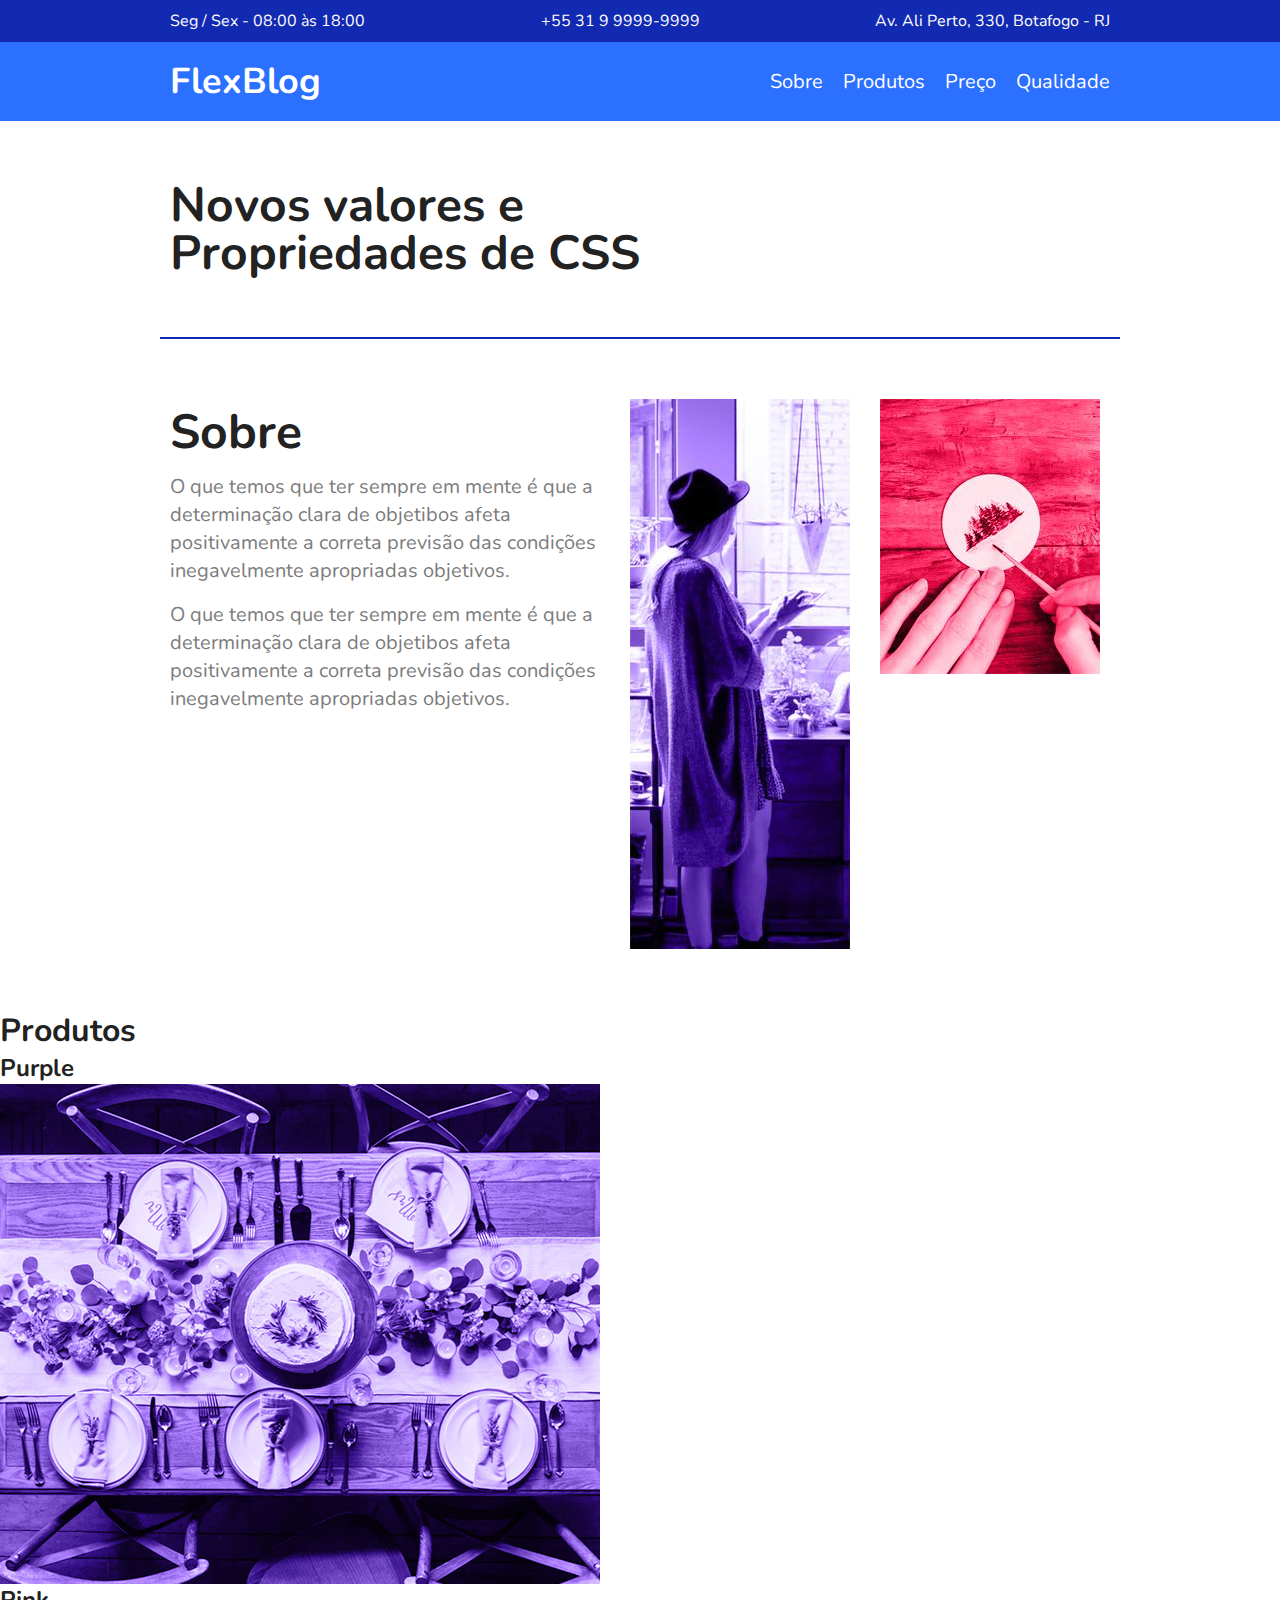
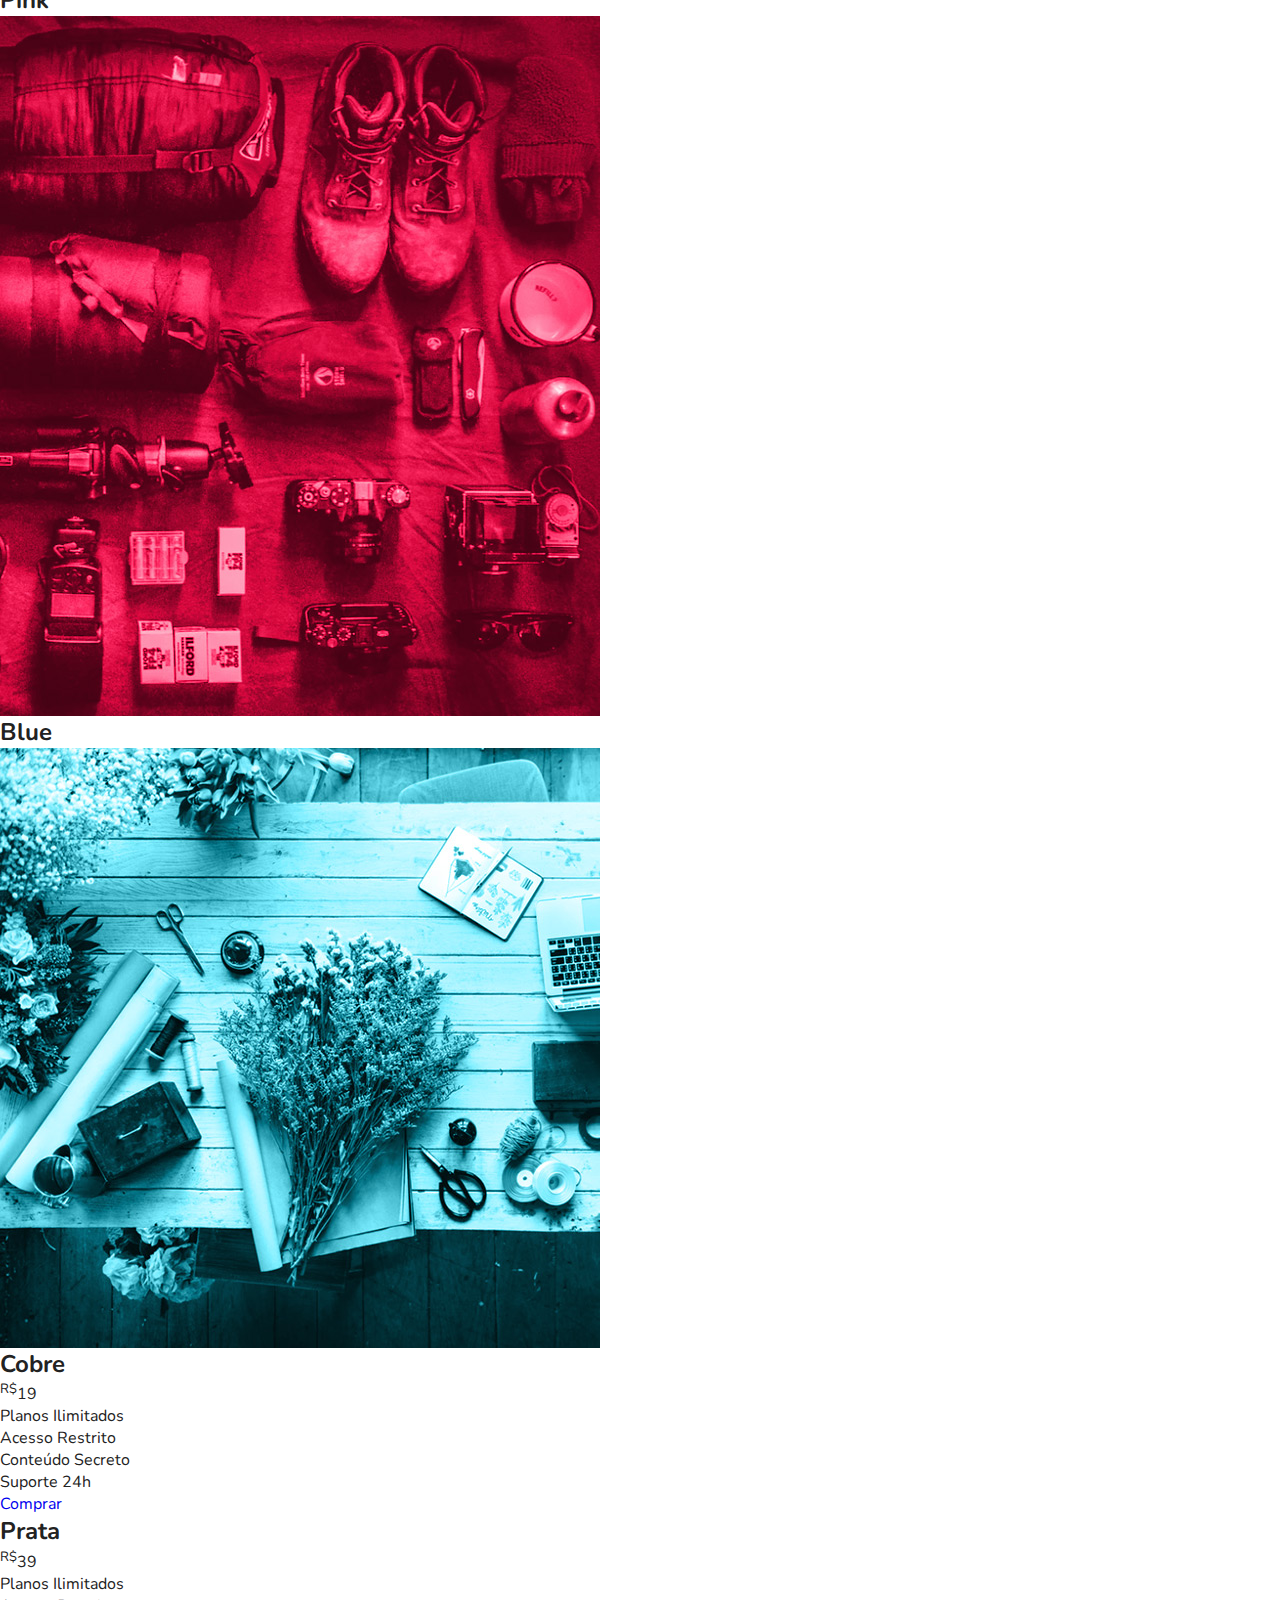
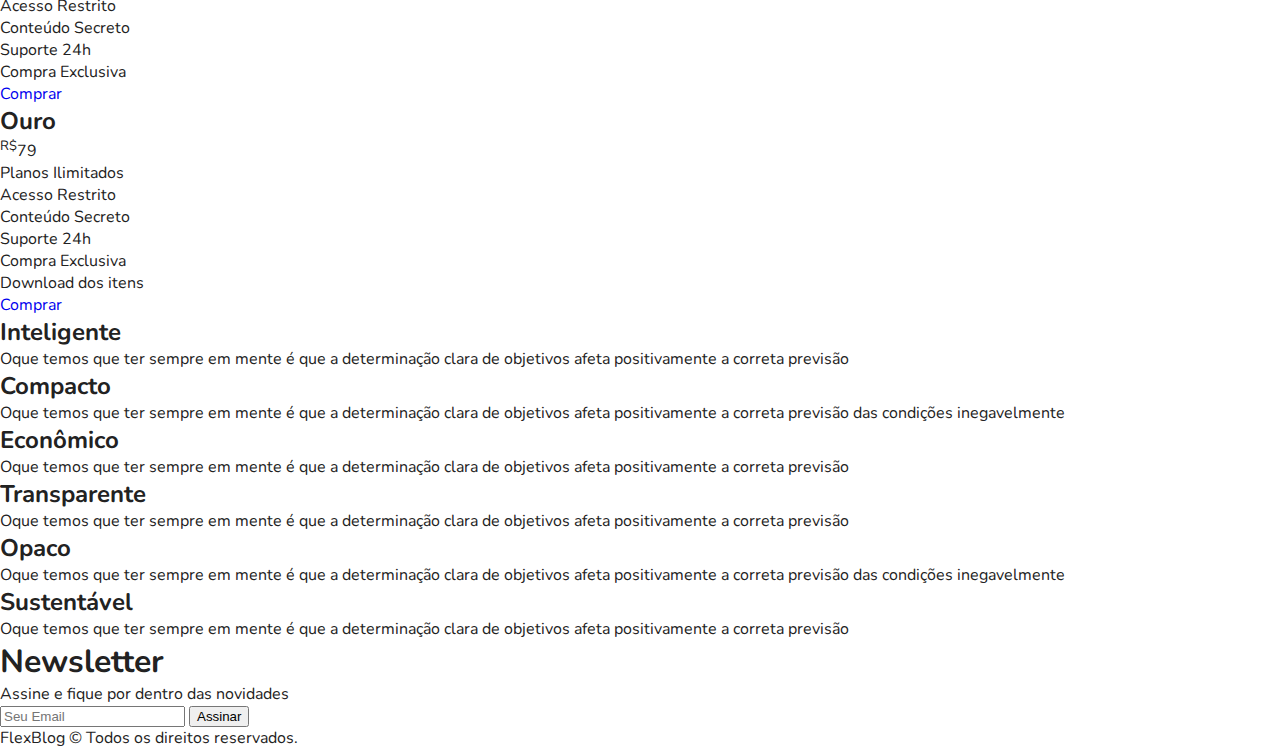
==== flexblog/index.html @ 92fe11e0 "sobre finalizado" ====
<!DOCTYPE html>
<html lang="pt-br">
<head>
  <meta charset="UTF-8">
  <meta name="viewport" content="width=device-width, initial-scale=1.0">
  <title>Flexblog</title>
  <link rel="stylesheet" href="./style.css">
  <link rel="preconnect" href="https://fonts.googleapis.com">
  <link rel="preconnect" href="https://fonts.gstatic.com" crossorigin>
  <link href="https://fonts.googleapis.com/css2?family=Nunito:ital,wght@0,200..1000;1,200..1000&display=swap" rel="stylesheet">
</head>
<body>
  <div class="superinfo-bg">
    <div class="superinfo">
      <p>Seg / Sex - 08:00 às 18:00</p>
      <a href="tel:+55 31 9 9999-9999">+55 31 9 9999-9999</a>
      <p>Av. Ali Perto, 330, Botafogo - RJ</p>
    </div>
  </div>

  <header class="menu-bg">
    <div class="menu">
      <div class="menu-logo">
        <a href="./index.html">FlexBlog</a>
      </div>
      <nav class="menu-nav">
        <ul>
          <li><a href="#sobre">Sobre</a></li>
          <li><a href="#produtos">Produtos</a></li>
          <li><a href="#preco">Preço</a></li>
          <li><a href="#qualidade">Qualidade</a></li>
        </ul>
      </nav>
    </div>
  </header>

  <h1 class="introducao">Novos valores e <br>Propriedades de CSS</h1>

  <section class="sobre" id="sobre">
    <div class="sobre-info">
      <h1>Sobre</h1>
      <p>O que temos que ter sempre em mente é que a determinação clara de objetibos afeta positivamente a correta previsão das condições inegavelmente apropriadas objetivos.</p>
      <p>O que temos que ter sempre em mente é que a determinação clara de objetibos afeta positivamente a correta previsão das condições inegavelmente apropriadas objetivos.</p>
    </div>
    <div class="sobre-img">
      <img src="./img/sobre1.jpg" alt="Sobre 1">
    </div>
    <div class="sobre-img">
      <img src="./img/sobre2.jpg" alt="Sobre 2">
    </div>
  </section>

  <section class="produtos" id="produtos">
    <h1>Produtos</h1>
    <div class="produtos-container">
      <div class="produtos-item purple">
        <h2>Purple</h2>
        <img src="./img/produtos1.jpg" alt="produtos 1">
      </div>
      <div class="produtos-item pink">
        <h2>Pink</h2>
        <img src="./img/produtos2.jpg" alt="produtos 2">
      </div>
      <div class="produtos-item plue">
        <h2>Blue</h2>
        <img src="./img/produtos3.jpg" alt="produtos 3">
      </div>
    </div>
  </section>

  <section class="preco" id="preco">
    <div class="preco-item">
      <h2>Cobre</h2>
      <span><sup>R$</sup>19</span>
      <ul>
        <li>Planos Ilimitados</li>
        <li>Acesso Restrito</li>
        <li>Conteúdo Secreto</li>
        <li>Suporte 24h</li>
      </ul>
      <a href="#">Comprar</a>
    </div>
      <h2>Prata</h2>
      <span><sup>R$</sup>39</span>
      <ul>
        <li>Planos Ilimitados</li>
        <li>Acesso Restrito</li>
        <li>Conteúdo Secreto</li>
        <li>Suporte 24h</li>
        <li>Compra Exclusiva</li>
      </ul>
      <a href="#">Comprar</a>
    </div>
      <h2>Ouro</h2>
      <span><sup>R$</sup>79</span>
      <ul>
        <li>Planos Ilimitados</li>
        <li>Acesso Restrito</li>
        <li>Conteúdo Secreto</li>
        <li>Suporte 24h</li>
        <li>Compra Exclusiva</li>
        <li>Download dos itens</li>
      </ul>
      <a href="#">Comprar</a>
    </div>
  </section>

  <section class="qualidade" id="qalidade">
    <div class="qualidade-item">
      <h2>Inteligente</h2>
      <p>Oque temos que ter sempre em mente é que a determinação clara de objetivos afeta positivamente a correta previsão</p>
    </div>
    <div class="qualidade-item">
      <h2>Compacto</h2>
      <p>Oque temos que ter sempre em mente é que a determinação clara de objetivos afeta positivamente a correta previsão das condições inegavelmente</p>
    </div>
    <div class="qualidade-item"></div>
      <h2>Econômico</h2>
      <p>Oque temos que ter sempre em mente é que a determinação clara de objetivos afeta positivamente a correta previsão</p>
    </div>
    <div class="qualidade-item"></div>
      <h2>Transparente</h2>
      <p>Oque temos que ter sempre em mente é que a determinação clara de objetivos afeta positivamente a correta previsão</p>
    </div>
    <div class="qualidade-item"></div>
      <h2>Opaco</h2>
      <p>Oque temos que ter sempre em mente é que a determinação clara de objetivos afeta positivamente a correta previsão
        das condições inegavelmente
      </p>
    </div>
    <div class="qualidade-item"></div>
      <h2>Sustentável</h2>
      <p>Oque temos que ter sempre em mente é que a determinação clara de objetivos afeta positivamente a correta previsão</p>
    </div>
  </section>


  <section class="newsletter">
    <div class="newsletter-info">
      <h1>Newsletter</h1>
      <p>Assine e fique por dentro das novidades</p>
    </div>
    <form class="newsletter-form">
      <input type="text" placeholder="Seu Email">
      <button type="submit">Assinar</button>
    </form>
  </section>
  <footer class="footer">
    <p>FlexBlog © Todos os direitos reservados.</p>
  </footer>
</body>
</html>
---- flexblog/style.css ----
body {
  font-family: "Nunito", Arial, Helvetica, sans-serif;
  color: #222;
}

body, h1, h2, p, ul, li, a{
  margin: 0px;
  padding: 0;
}

li{
  list-style: none;
}

a{
  text-decoration: none;
}

img{
  display: block;
  max-width: 100%;
}

*{
  box-sizing: border-box;
}

/* SUPER INFO */
.superinfo-bg{
  background: #122ab2;
  color: #fff;
}

.superinfo{
  max-width: 960px;
  margin: 0 auto;
  display: flex;
  justify-content: space-between;
  flex-wrap: wrap;
  padding-top: 10px;
}

.superinfo p, .superinfo a{
  margin: 0 10px 10px 10px;
}

.superinfo-bg a{
  color: white;
}


/* MENU */

.menu-bg{
  background: #2c70ff;
}

.menu{
  display: flex;
  max-width: 960px;
  margin: 0 auto;
  padding: 15px 0;
  justify-content: space-between;
  flex-wrap: wrap;
  align-items: center;
}

.menu a{
  color: #fff;
}

.menu-logo a{
  font-size: 2.25rem;
  font-weight: bold;
  margin: 0 10px;
}

.menu-nav ul{
  display: flex;
  flex-wrap: wrap;
}

.menu-nav a{
  font-size: 1.25rem;
  display: block;
  padding: 10px;
  transition: 0.2s;
}

.menu-nav a:hover{
  color: #122ab2;
  transition: 0.2s;
}

/* introdução */

.introducao{
  font-size: 3rem;
  line-height: 1;
  max-width: 960px;
  margin: 0 auto;
  padding: 60px 10px;
}

/* SOBRE */

.sobre{
  border-top: 2px solid #122ab2;
  max-width: 960px;
  margin: 0 auto;
  padding: 60px 0;
  display: flex;
  flex-wrap: wrap;
}

.sobre-info{
  flex: 2 1 300px;
  margin: 0 10px;
}

.sobre-info h1{
  font-size: 3rem;
  margin-bottom: 0.5rem;
}

.sobre-info p{
  font-size: 1.25rem;
  line-height: 1.4;
  margin-bottom: 1rem;
  color: #7c7c7c;
}

.sobre-img{
  flex: 1 1 160px;
  margin: 0 10px;
}
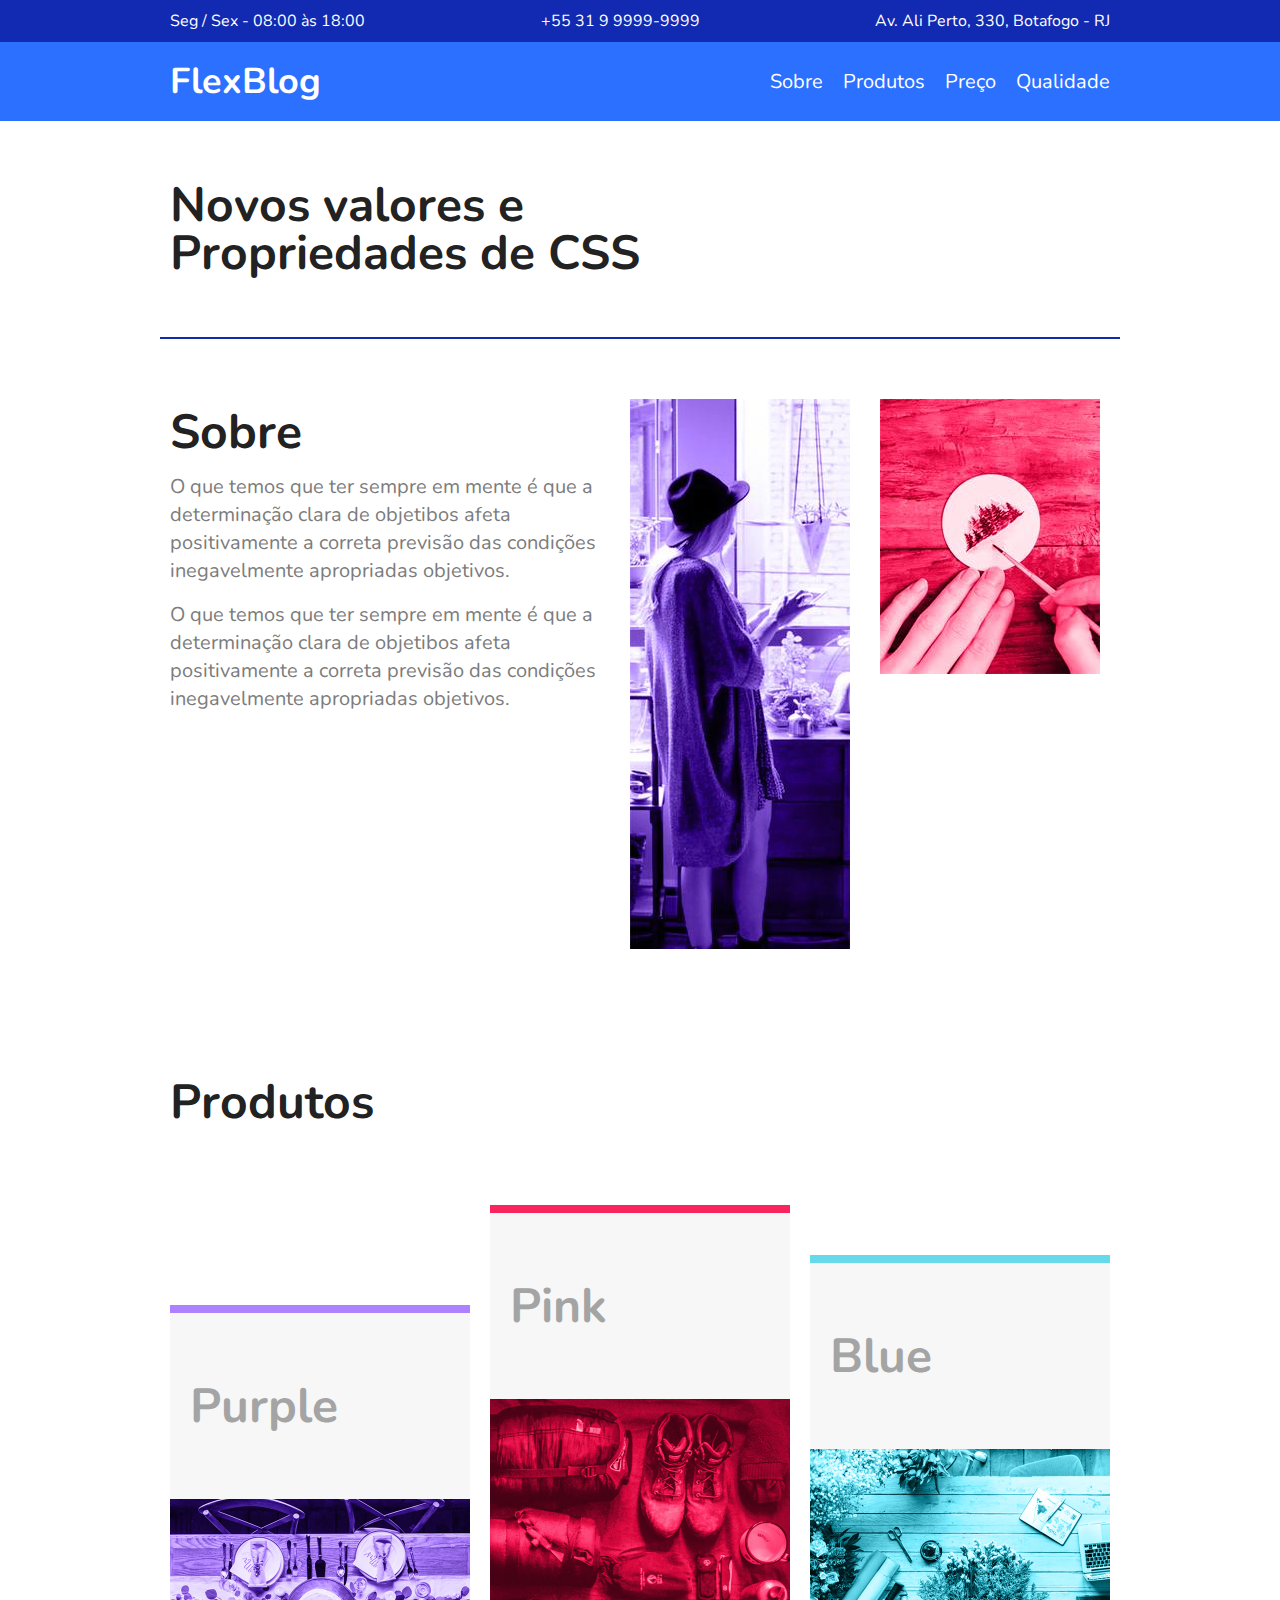
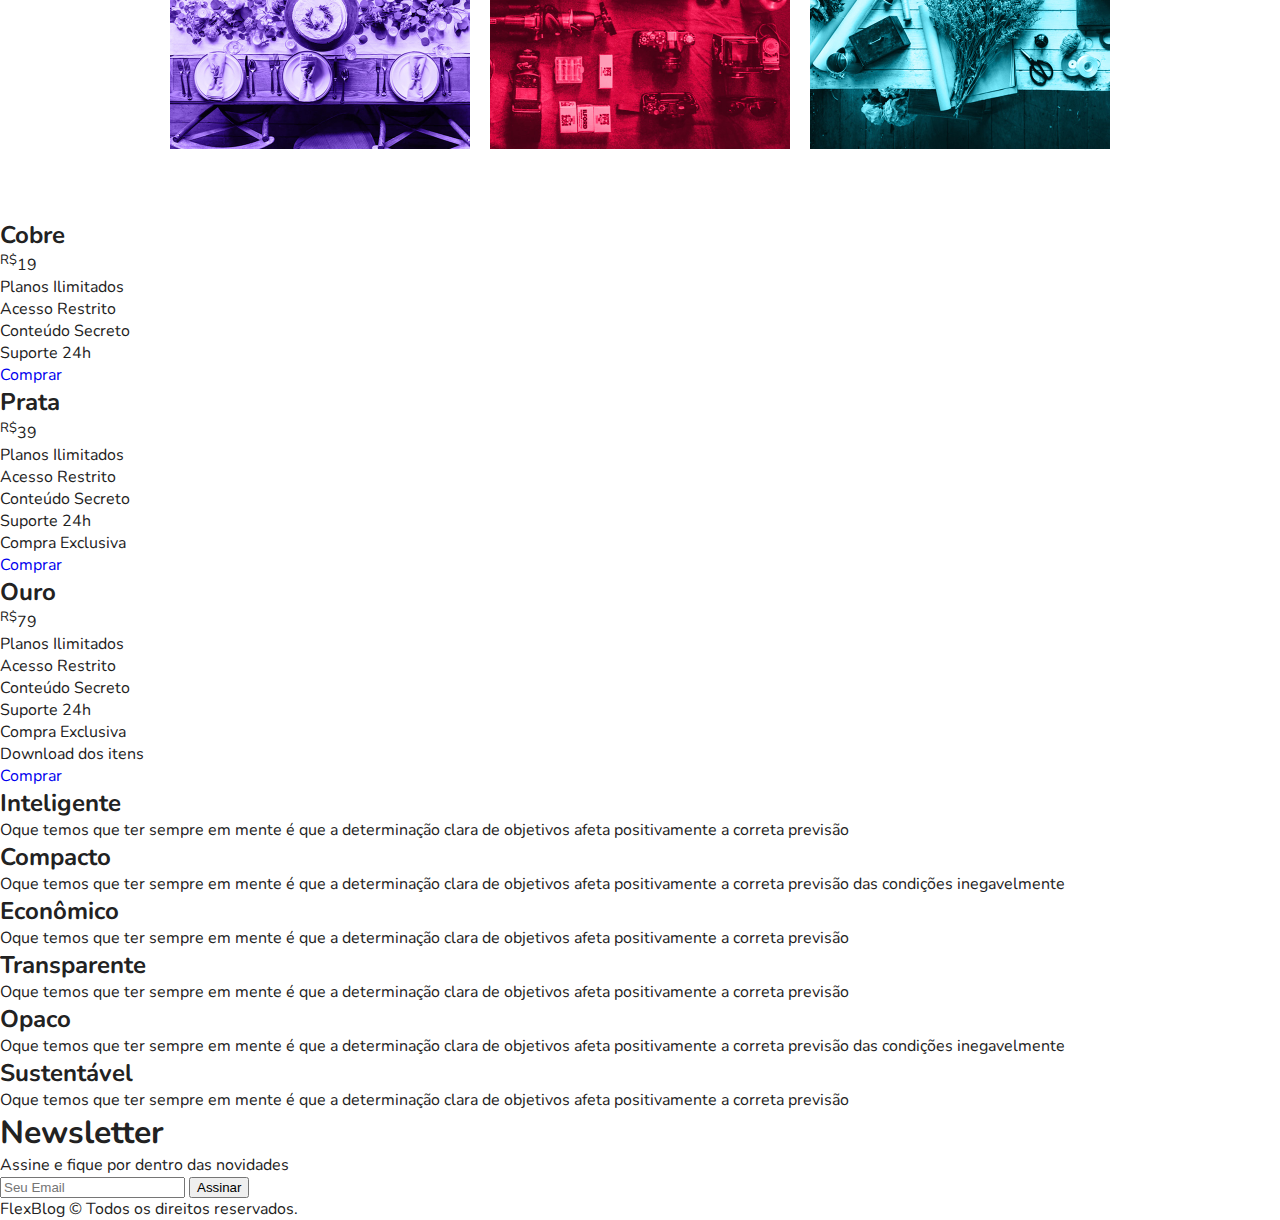
==== commit cdc9802f: "Produtos finalizado" ====
--- a/flexblog/index.html
+++ b/flexblog/index.html
@@ -61,7 +61,7 @@
         <h2>Pink</h2>
         <img src="./img/produtos2.jpg" alt="produtos 2">
       </div>
-      <div class="produtos-item plue">
+      <div class="produtos-item blue">
         <h2>Blue</h2>
         <img src="./img/produtos3.jpg" alt="produtos 3">
       </div>
--- a/flexblog/style.css
+++ b/flexblog/style.css
@@ -133,4 +133,45 @@
 .sobre-img{
   flex: 1 1 160px;
   margin: 0 10px;
-}+}
+
+/* produtos */
+
+.produtos{
+  max-width: 960px;
+  margin: 60px auto;
+}
+
+.produtos h1{
+  font-size: 3rem;
+  margin: 0 10px 60px 10px;
+}
+
+.produtos-container{
+  display: flex;
+  flex-wrap: wrap;
+  align-items: flex-end;
+}
+
+.produtos-item{
+  flex: 1 1 175px;
+  margin: 10px;
+}
+
+.produtos-item h2{
+  font-size: 3rem;
+  color: #a4a4a4;
+  background: #f7f7f7;
+  padding: 60px 20px;
+}
+
+.purple{
+  border-top: 8px solid #ae81ff;
+}
+.pink{
+  border-top: 8px solid #f9265e;
+}
+
+.blue{
+  border-top: 8px solid #66d9eb;
+}
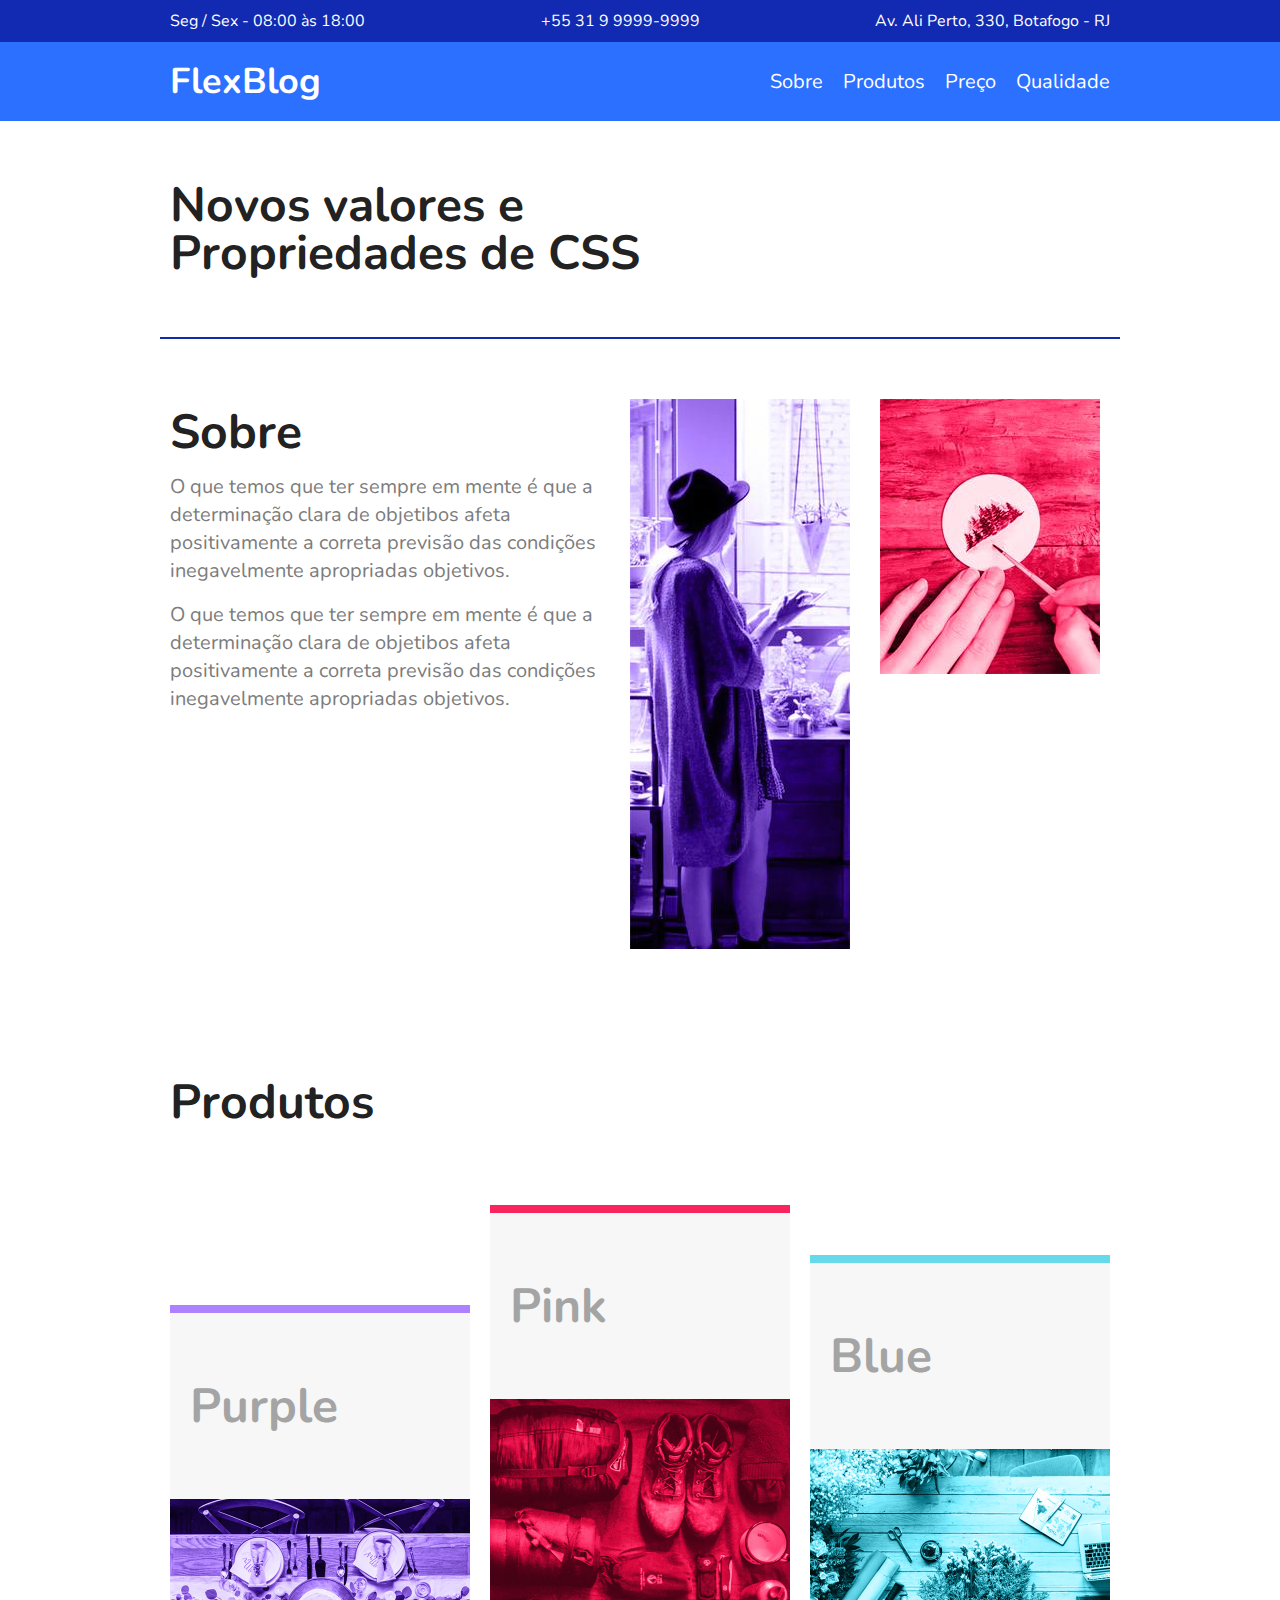
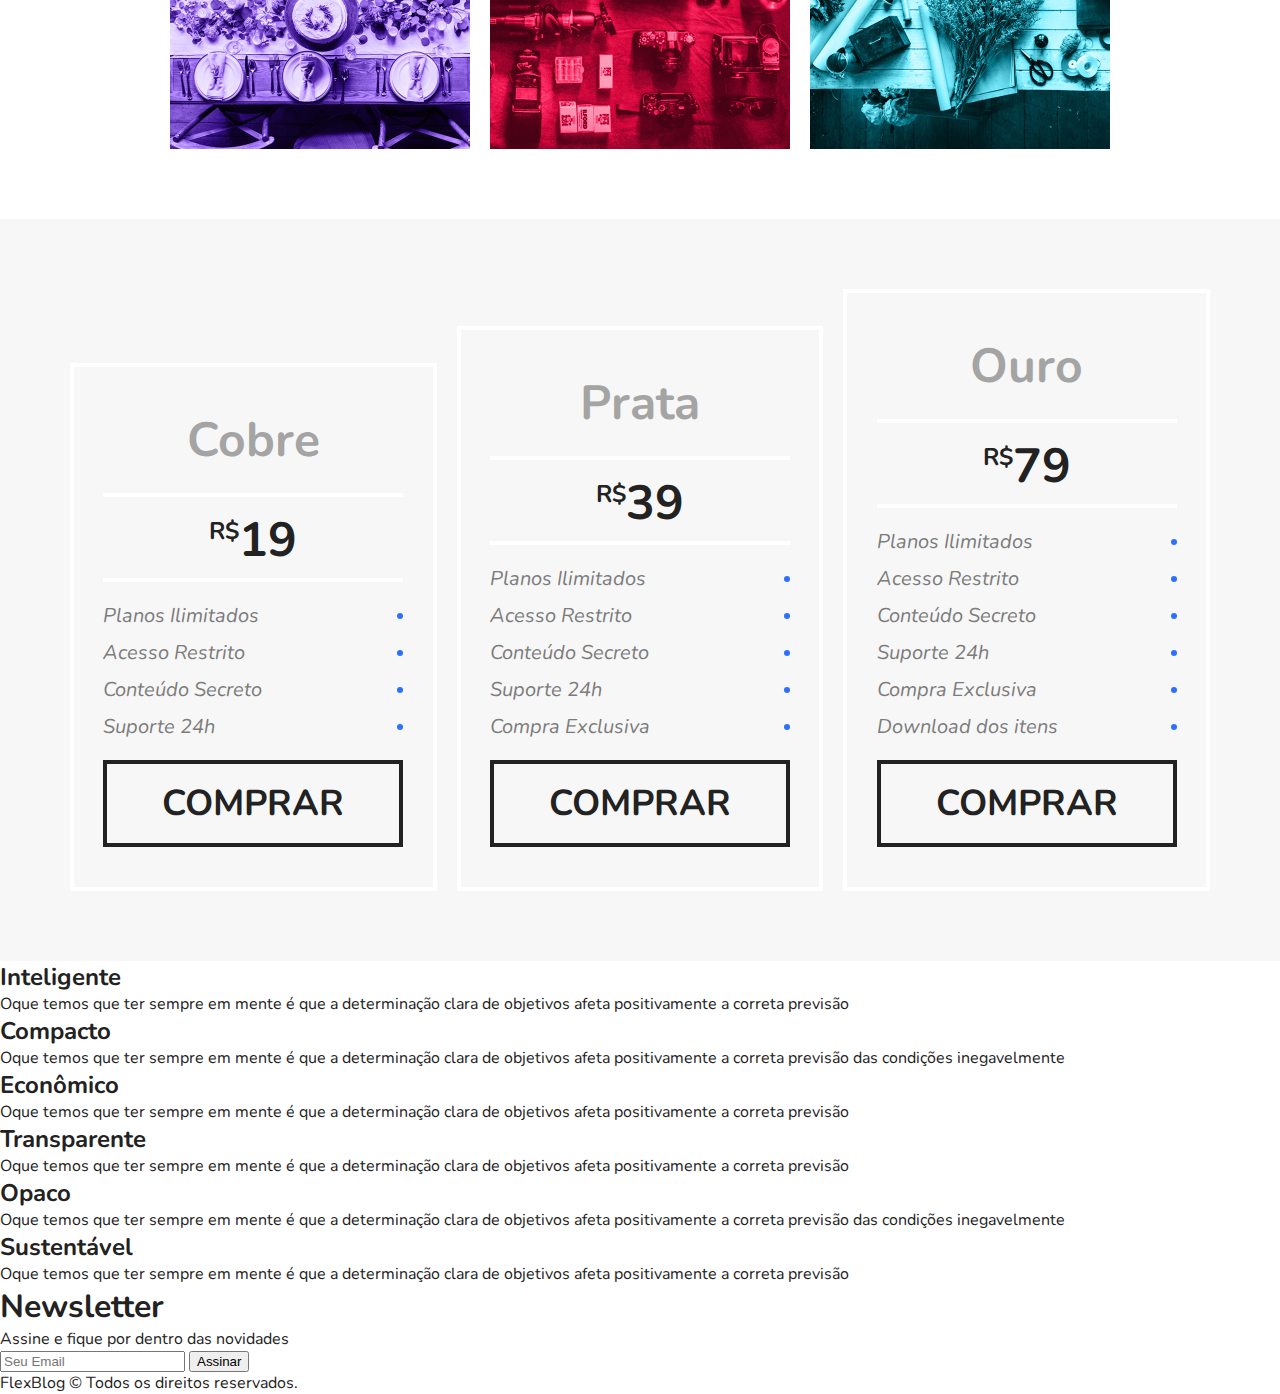
==== commit e7957bbb: "Preço finalizado" ====
--- a/flexblog/index.html
+++ b/flexblog/index.html
@@ -80,6 +80,7 @@
       </ul>
       <a href="#">Comprar</a>
     </div>
+      <div class="preco-item">
       <h2>Prata</h2>
       <span><sup>R$</sup>39</span>
       <ul>
@@ -91,6 +92,7 @@
       </ul>
       <a href="#">Comprar</a>
     </div>
+      <div class="preco-item">
       <h2>Ouro</h2>
       <span><sup>R$</sup>79</span>
       <ul>
--- a/flexblog/style.css
+++ b/flexblog/style.css
@@ -175,3 +175,95 @@
 .blue{
   border-top: 8px solid #66d9eb;
 }
+
+
+/* PREÇO */
+
+.preco{
+  background: #f7f7f7;
+  padding: 60px;
+  display: flex;
+  flex-wrap: wrap;
+  align-items: flex-end;
+}
+
+.preco-item{
+  flex: 1;
+  border: 4px solid #fff;
+  padding: 20px;
+  margin: 10px;
+  min-width: 260px;
+}
+
+.preco-item h2{
+  font-size: 3rem;
+  color: #a4a4a4;
+  text-align: center;
+  margin-top: 20px;
+}
+
+.preco-item span{
+  max-width: 300px;
+  margin: 20px auto;
+  display: block;
+  text-align: center;
+  font-weight: bold;
+  padding: 10px 0 5px 0;
+  border-top: 4px solid #fff;
+  border-bottom: 4px solid #fff;
+  font-size: 3rem;
+}
+
+.preco-item sup{
+  font-size: 1.5rem;
+}
+
+.preco-item ul{
+ max-width: 300px;
+ margin: 20px auto;
+ font-size: 1.25rem;
+ font-style: italic;
+ color: #7c7c7c;
+}
+
+.preco-item li{
+  display: flex;
+  justify-content: space-between;
+  align-items: center;
+  margin-bottom:10px;
+}
+
+.preco-item li::after{
+  content: "";
+  display: block;
+  width: 6px;
+  height: 6px;
+  background: #2c70ff;
+  border-radius: 50%;
+}
+
+.preco-item a{
+  max-width: 300px;
+  display: block;
+  margin: 20px auto;
+  border: 4px solid;
+  color: #222;
+  font-weight: bold;
+  font-size: 2.25rem;
+  text-align: center;
+  padding: 15px 0;
+  text-transform: uppercase;
+}
+
+@media (max-width:800px){
+  .preco {
+    padding: 0 10px;
+  }
+
+  .preco .preco-item:nth-child(3){
+    order: -2;
+  }
+  .preco .preco-item:nth-child(2){
+    order: -1;
+  }
+}
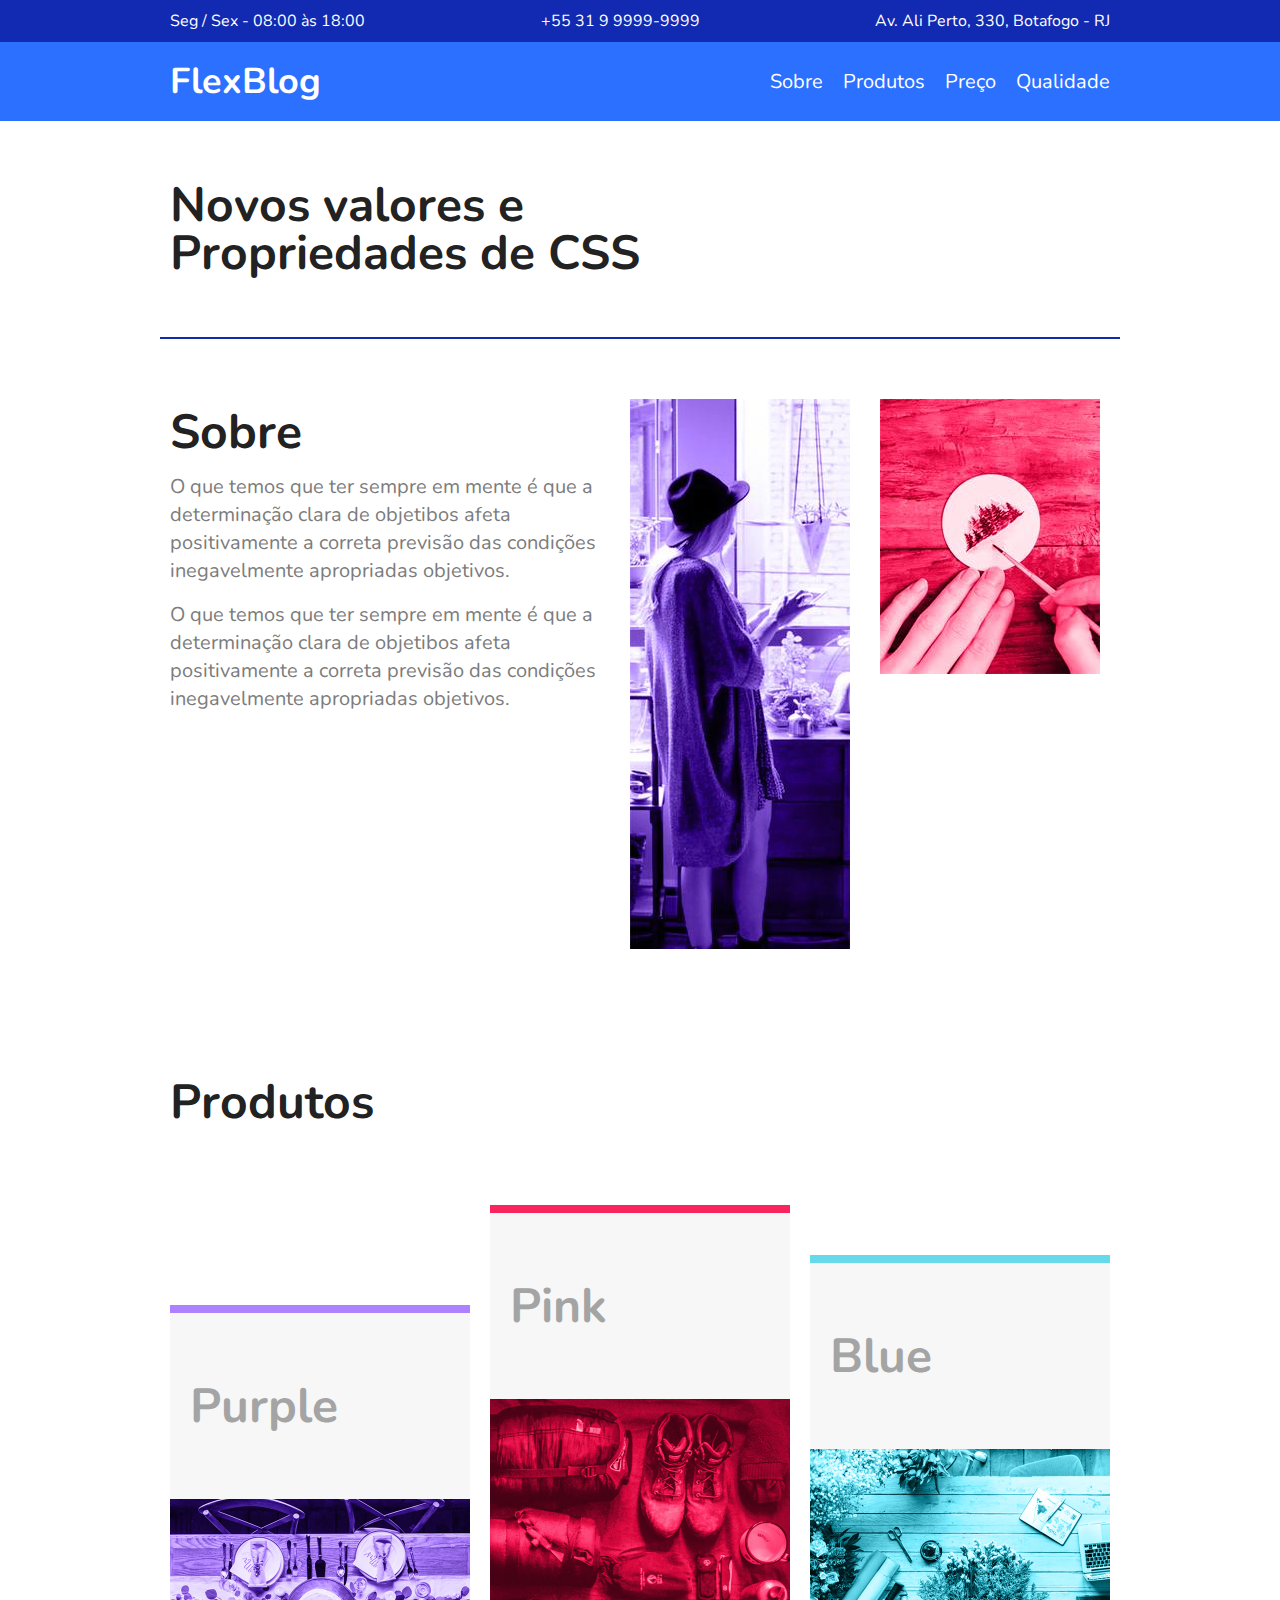
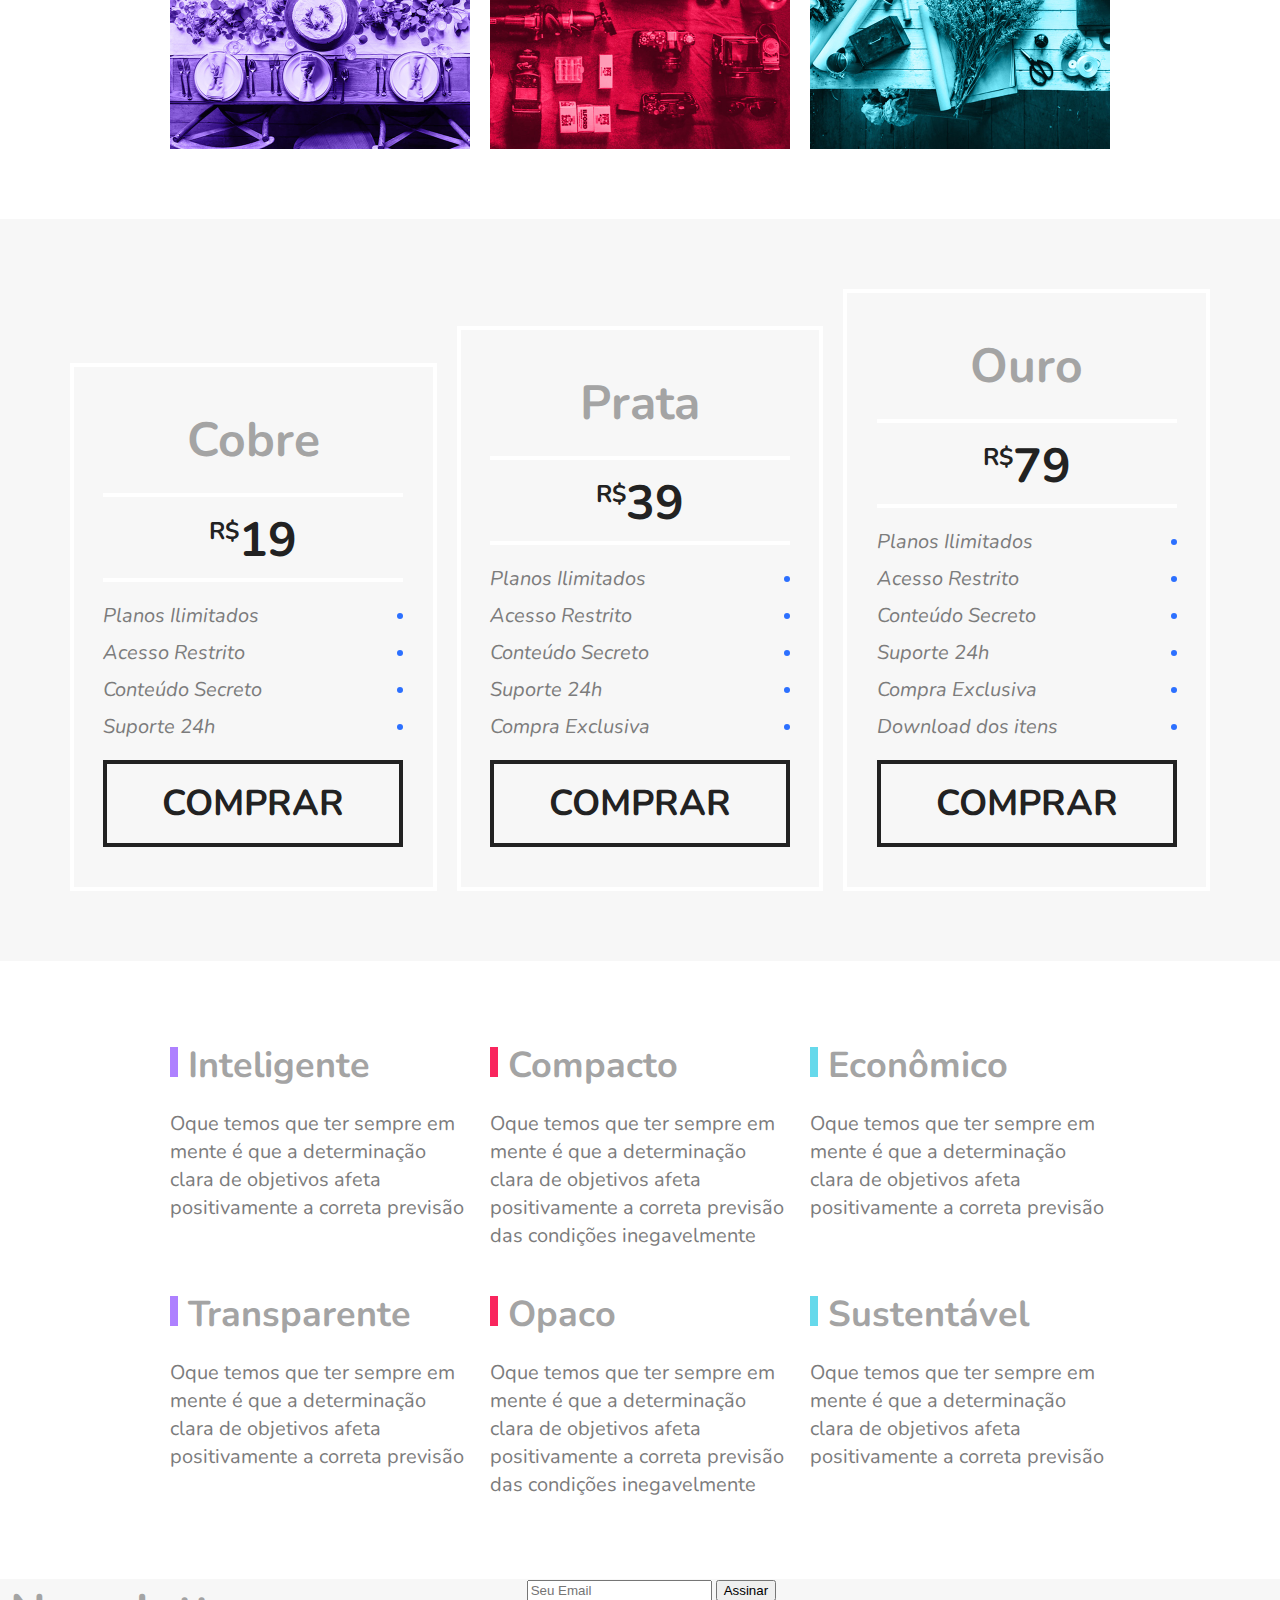
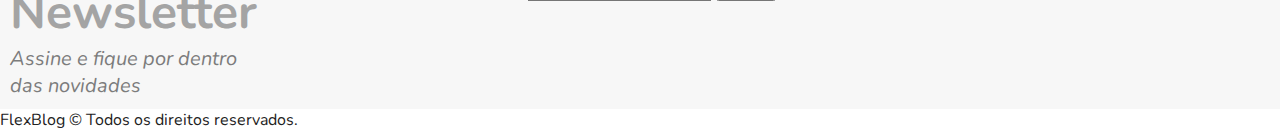
==== commit 549d9213: "Inicio Newsletter" ====
--- a/flexblog/index.html
+++ b/flexblog/index.html
@@ -116,21 +116,21 @@
       <h2>Compacto</h2>
       <p>Oque temos que ter sempre em mente é que a determinação clara de objetivos afeta positivamente a correta previsão das condições inegavelmente</p>
     </div>
-    <div class="qualidade-item"></div>
+    <div class="qualidade-item">
       <h2>Econômico</h2>
       <p>Oque temos que ter sempre em mente é que a determinação clara de objetivos afeta positivamente a correta previsão</p>
     </div>
-    <div class="qualidade-item"></div>
+    <div class="qualidade-item">
       <h2>Transparente</h2>
       <p>Oque temos que ter sempre em mente é que a determinação clara de objetivos afeta positivamente a correta previsão</p>
     </div>
-    <div class="qualidade-item"></div>
+    <div class="qualidade-item">
       <h2>Opaco</h2>
       <p>Oque temos que ter sempre em mente é que a determinação clara de objetivos afeta positivamente a correta previsão
         das condições inegavelmente
       </p>
     </div>
-    <div class="qualidade-item"></div>
+    <div class="qualidade-item">
       <h2>Sustentável</h2>
       <p>Oque temos que ter sempre em mente é que a determinação clara de objetivos afeta positivamente a correta previsão</p>
     </div>
--- a/flexblog/style.css
+++ b/flexblog/style.css
@@ -267,3 +267,78 @@
     order: -1;
   }
 }
+
+
+/* qualidade */
+.qualidade{
+  max-width: 960px;
+  margin: 60px auto;
+  display: flex;
+  flex-wrap: wrap;
+}
+
+.qualidade-item{
+  flex: 1 1 300px;
+  margin: 20px 10px;
+}
+
+.qualidade-item h2{
+  font-size: 2.25rem;
+  color: #a4a4a4;
+  margin-bottom: 20px;
+}
+
+.qualidade-item h2::before{
+  content: "";
+  display: inline-block;
+  width: 8px;
+  height: 30px;
+  margin-right: 10px;
+}
+
+.qualidade-item:nth-of-type(3n+1) h2::before{
+  background: #ae81ff;
+}
+.qualidade-item:nth-of-type(3n+2) h2::before{
+  background: #f9265e;
+}
+.qualidade-item:nth-of-type(3n+3) h2::before{
+  background: #66d9eb;
+}
+
+.qualidade-item p{
+  font-size: 1.25rem;
+  line-height: 1.4;
+  color: #7c7c7c;
+}
+
+/* newsletter */
+
+.newsletter{
+  background: #f7f7f7;
+  padding: 60px calc((100%-960px) / 2);
+  display: flex;
+  flex-wrap: wrap;
+}
+
+.newsletter-info{
+  flex: 1 1 260px;
+  margin: 0 10px;
+}
+
+.newsletter-info h1{
+  font-size: 3rem;
+  color: #a4a4a4;
+}
+
+.newsletter-info p{
+  font-size: 1.25rem;
+  font-style: italic;
+  max-width:  230px;
+  color: #7c7c7c;
+  margin-bottom: 10px;
+}
+
+.newsletter-form{
+  flex: 2 1 260px;
+}
